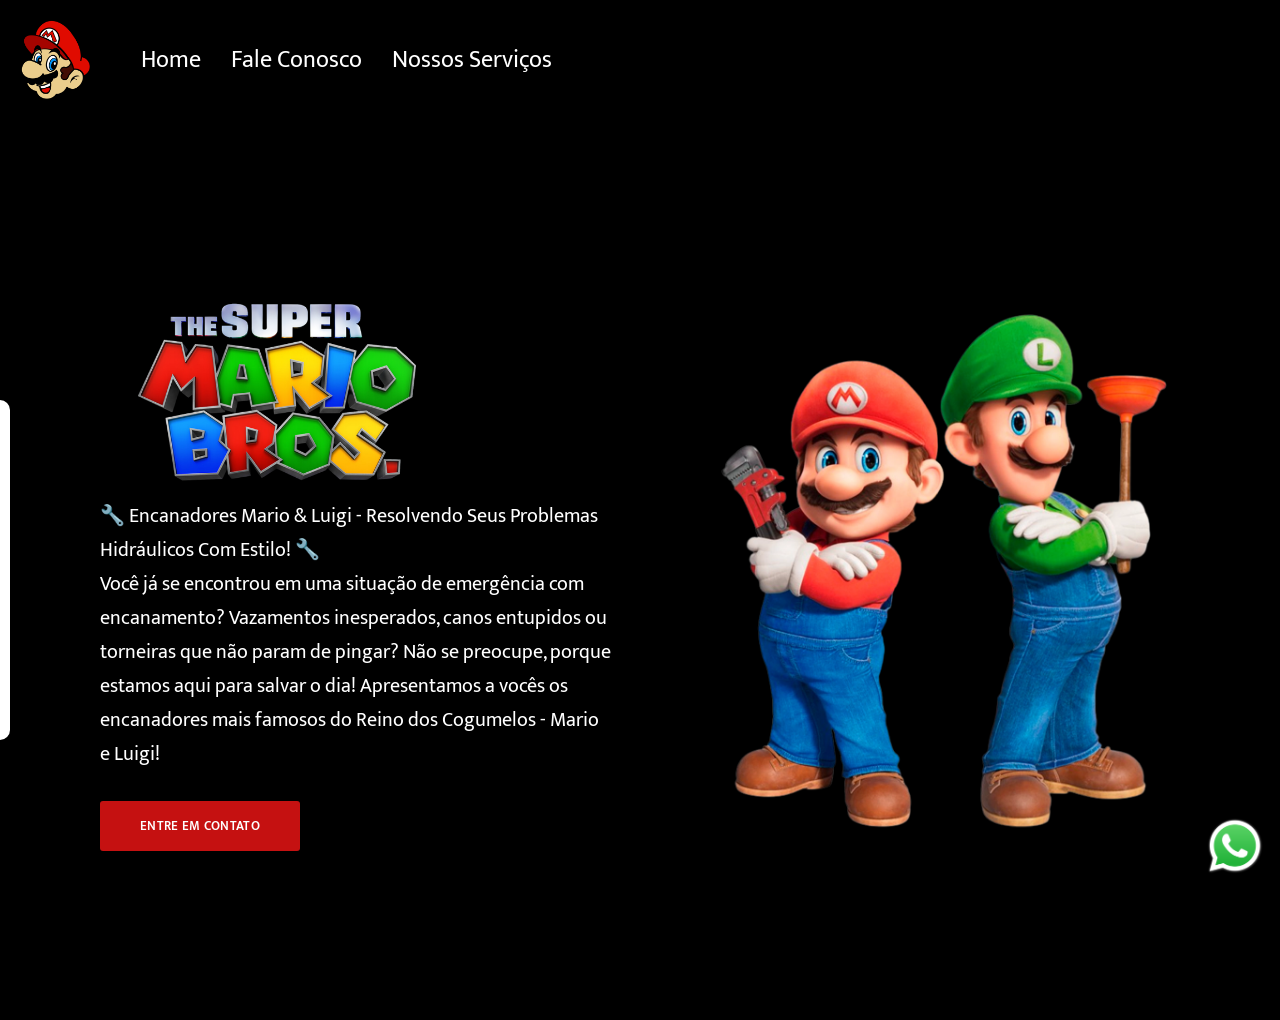
==== index.html @ 9358928d "new file:   img/backgroud.jpeg 	new file:   img/logo-header.png 	new file:   img/logo.png 	new file:" ====
<!DOCTYPE html>
<html lang="en">

<head>
    <meta charset="UTF-8">
    <meta name="viewport" content="width=device-width, initial-scale=1.0">
    <link rel="preconnect" href="https://fonts.googleapis.com">
    <link rel="preconnect" href="https://fonts.gstatic.com" crossorigin>
    <link href="https://fonts.googleapis.com/css2?family=Mukta&display=swap" rel="stylesheet">
    <link rel="apple-touch-icon" sizes="180x180" href="./icon/apple-touch-icon.png">
    <link rel="icon" type="image/png" sizes="32x32" href="./icon/favicon-32x32.png">
    <link rel="icon" type="image/png" sizes="16x16" href="./icon/favicon-16x16.png">
    <link rel="manifest" href="./icon/site.webmanifest">
    <link rel="stylesheet" href="style.css">
    <title>Mario Encanador</title>
</head>

<body>
    <div class="mascara-form" onclick="hideForm()"></div>

    <header>
        <img src="./img/logo-header.png" class="logo-header" />
        <a>Home</a>
        <a onclick="showForm()">Fale Conosco</a>
        <a href="./nossos-servicos.html">Nossos Serviços</a>
    </header>

    <div class="container">
        <div class="background">
            <video loop autoplay muted class="conteudo-background ">
                <source src="./assets/video.mp4">
            </video>
            <!-- <img src="./img/backgroud.jpeg" class="conteudo-background"/> -->
            <div class="mascara-video"></div>
        </div>
                
        <div class="sobre-nos">
            <img src="./img/logo.png" class="logo">
            <p>
                🔧 Encanadores Mario & Luigi - Resolvendo Seus Problemas Hidráulicos Com Estilo! 🔧
            </p>
            <p>
                Você já se encontrou em uma situação de emergência com encanamento? Vazamentos inesperados, canos
                entupidos ou torneiras que não param de pingar? Não se preocupe, porque estamos aqui para salvar o dia!
                Apresentamos a vocês os encanadores mais famosos do Reino dos Cogumelos - Mario e Luigi!
            </p>
            <button onclick="showForm()">Entre em Contato</button>
        </div>

        <img src="./img/mario.png" class="mario">
        <a class="whatsapp"><img src="./img/whatsapp.png" /></a>

        <form action="https://formsubmit.co/lomaski1986@gmail.com" method="POST" class="fale-conosco">
            <input type="text" name="name" placeholder="Seu Nome" required>
            <input type="email" name="email" placeholder="Telefone" required>
            <textarea type="text" placeholder="Digite seu problema"></textarea>
            <button type="submit">Pedir Orçamento</button>
        </form>
    </div>
</body>
<script>
    const form = document.querySelector('.fale-conosco')
    const background = document.querySelector('.mascara-form')

    function showForm() {
        form.style.left = '50%'
        form.style.transform = 'translateX(-50%)'
        background.style.visibility = 'visible'
    }

    function hideForm() {
        form.style.left = '-330px'
        form.style.transform = 'translateX(0)'
        background.style.visibility = 'hidden'
    }
</script>

</html>
---- style.css ----
* {
    margin: 0;
    padding: 0;
    box-sizing: border-box;
    font-family: 'Mukta', sans-serif;
    background-color: #000000;
}

.mascara-form {
    visibility: hidden;
    transition: visibility 1s linear;
    z-index: 3;
    position: fixed;
    width: 100vw;
    height: 100vh;
    background: linear-gradient(109deg, rgba(10, 12, 16, 0.99) 15%, rgba(10, 12, 16, 0.7) 50%, rgba(10, 12, 16, 0.99) 85%);
}

header {
    display: flex;
    align-items: center;
    gap: 30px;
}

header a {
    font-size: 24px;
    color: white;
    cursor: pointer;
    text-decoration: none;
}

header a:hover{
    color: #C51111;
    transition: 0.5s color ease-in-out;
}
.logo-header {
    height: 80px;
    margin: 20px;
}

.container {
    display: flex;
    height: 100vh;
    align-items: center;
    justify-content: space-evenly;
}

.background {
    position: fixed;
    z-index: -1;
    width: 100%;
    height: 100vh;
}

.conteudo-background {
    height: auto;
    width: auto;
    min-width: 100%;
    max-width: 100%;
    position: fixed;
    top: 0;
}

.mascara-video {
    z-index: 2;
    position: fixed;
    top: 0;
    width: 100%;
    height: 100%;
    background: linear-gradient(109deg, rgba(10, 12, 16, 0.99) 15%, rgba(10, 12, 16, 0.7) 50%, rgba(10, 12, 16, 0.99) 85%);
}



button {
    font-weight: 600;
    letter-spacing: 0.3px;
    text-align: center;
    text-transform: uppercase;
    border: 0;
    padding: 10px 0;
    border-radius: 3px;
    background-color: #C51111;
    width: 200px;
    height: 50px;
    color: white;
    cursor: pointer;
    margin-top: 30px;
}

.logo {
    height: 200px;
}

.mario {
    height: 60%;
}

p {
    color: white;
    font-size: 20px;
}

.sobre-nos {
    max-width: 40%;
}

.fale-conosco {
    position: fixed;
    display: flex;
    flex-direction: column;
    background: white;
    padding: 20px;
    border-radius: 10px;
    gap: 20px;
    left: -330px;
    transition: left 1s linear;
    z-index: 4;
    /* transform: translateX(0); */
}

input {
    height: 40px;
    border-radius: 5px;
    border: 1px solid gray;
    padding-left: 10px;
    outline-color: #18D80F;
}

textarea {
    height: 80px;
    width: 300px;
    border-radius: 5px;
    border: 1px solid gray;
    padding-left: 10px;
    outline-color: #18D80F;
    padding: 10px;
}

.whatsapp {
    position: fixed;
    bottom: 15px;
    right: 15px;
    cursor: pointer;
}

.whatsapp img {
    height: 60px;
}

@media (max-width: 1000px) {
    p {
        display: none;
    }

    .caixa-mae {
        flex-direction: column;
        padding: 10px;
    }

    .caixa-principal {
        width: 100%;
        display: flex;
        flex-direction: column;
        align-items: center;
    }

    .imagem-mario-luigi {
        max-width: 80vw;
        height: auto;
    }

    .header {
        margin: 20px;
        justify-content: center;

    }

    .header img {
        display: none;
    }

    .header a {
        font-size: 18px;
    }

}
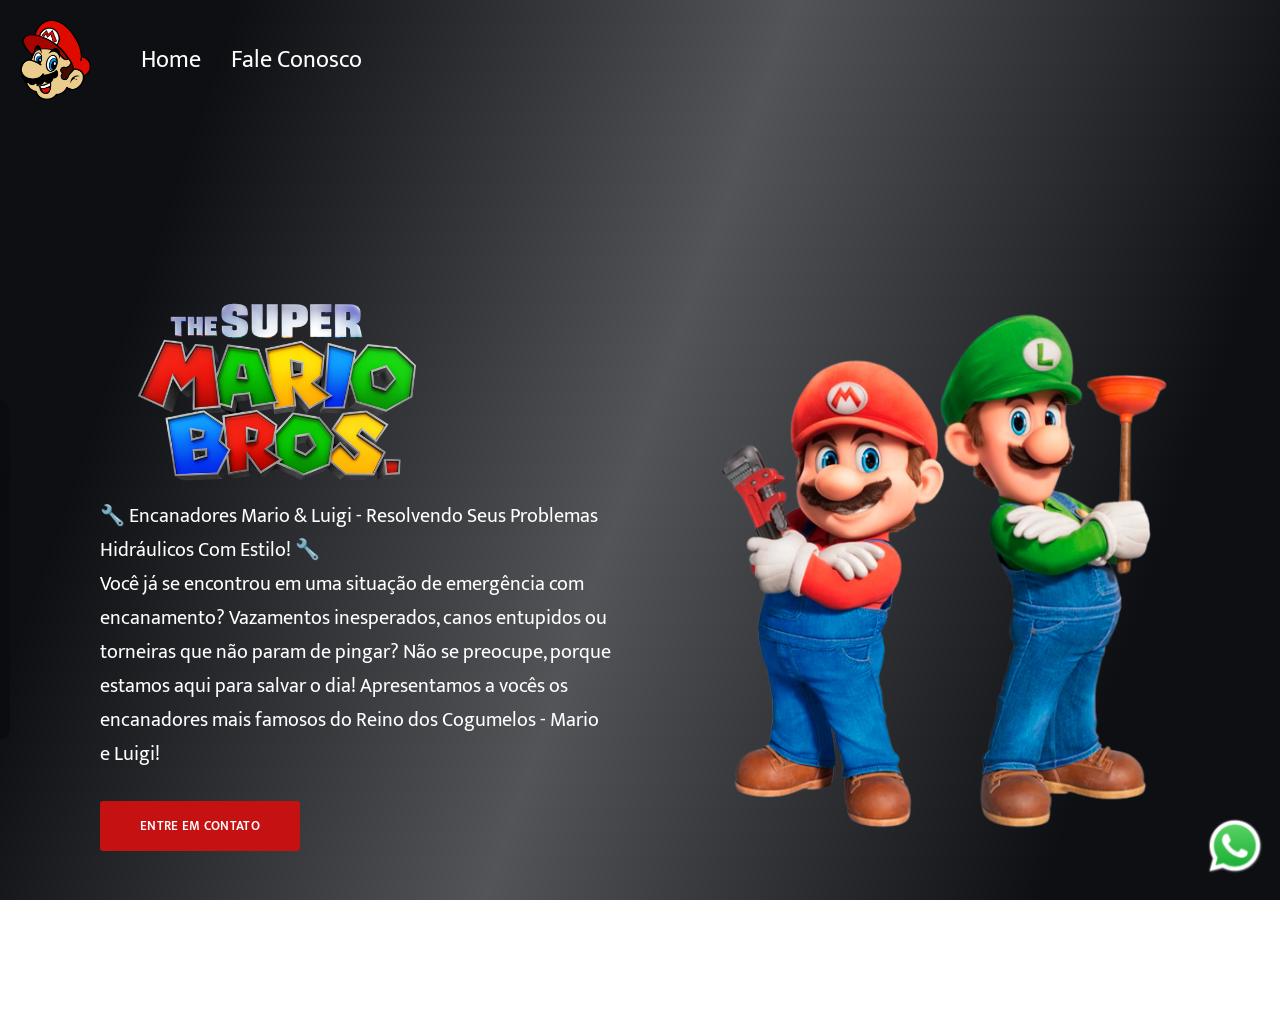
==== commit d8cd4e68: "modified:   index.html 	new file:   nossos-servicos.html 	modified:   style.css" ====
--- a/index.html
+++ b/index.html
@@ -12,7 +12,7 @@
     <link rel="icon" type="image/png" sizes="16x16" href="./icon/favicon-16x16.png">
     <link rel="manifest" href="./icon/site.webmanifest">
     <link rel="stylesheet" href="style.css">
-    <title>Mario Encanador</title>
+    <title>Mario Bros</title>
 </head>
 
 <body>
@@ -22,17 +22,17 @@
         <img src="./img/logo-header.png" class="logo-header" />
         <a>Home</a>
         <a onclick="showForm()">Fale Conosco</a>
-        <a href="./nossos-servicos.html">Nossos Serviços</a>
+        <!-- <a href="./nossos-servicos.html">Nossos Serviços</a> -->
     </header>
 
     <div class="container">
         <div class="background">
-            <video loop autoplay muted class="conteudo-background ">
-                <source src="./assets/video.mp4">
-            </video>
-            <!-- <img src="./img/backgroud.jpeg" class="conteudo-background"/> -->
+            <video src="./img/video.mp4" loop autoplay muted class="conteudo-background"></video>
+            
             <div class="mascara-video"></div>
         </div>
+
+        <!-- <video src="./img/video.mp4" loop autoplay muted></video> -->
                 
         <div class="sobre-nos">
             <img src="./img/logo.png" class="logo">
@@ -48,7 +48,9 @@
         </div>
 
         <img src="./img/mario.png" class="mario">
-        <a class="whatsapp"><img src="./img/whatsapp.png" /></a>
+        <a class="whatsapp" href="https://wa.me/5511997830413" target="_blank">
+            <img src="./img/whatsapp.png" />
+        </a>
 
         <form action="https://formsubmit.co/lomaski1986@gmail.com" method="POST" class="fale-conosco">
             <input type="text" name="name" placeholder="Seu Nome" required>
--- a/style.css
+++ b/style.css
@@ -3,7 +3,6 @@
     padding: 0;
     box-sizing: border-box;
     font-family: 'Mukta', sans-serif;
-    background-color: #000000;
 }
 
 .mascara-form {
@@ -33,6 +32,7 @@
     color: #C51111;
     transition: 0.5s color ease-in-out;
 }
+
 .logo-header {
     height: 80px;
     margin: 20px;
@@ -50,6 +50,12 @@
     z-index: -1;
     width: 100%;
     height: 100vh;
+}
+
+.background video {
+    width: 100%;
+    height: 100vh;
+    object-fit: cover; /* Crops and scales the video without distorting it */
 }
 
 .conteudo-background {
@@ -109,14 +115,13 @@
     position: fixed;
     display: flex;
     flex-direction: column;
-    background: white;
     padding: 20px;
     border-radius: 10px;
     gap: 20px;
     left: -330px;
     transition: left 1s linear;
     z-index: 4;
-    /* transform: translateX(0); */
+    background: linear-gradient(109deg,rgba(10, 12, 16, 0.99) 15%,rgba(10, 12, 16, 0.7) 50%,rgba(10, 12, 16, 0.99) 85%);
 }
 
 input {
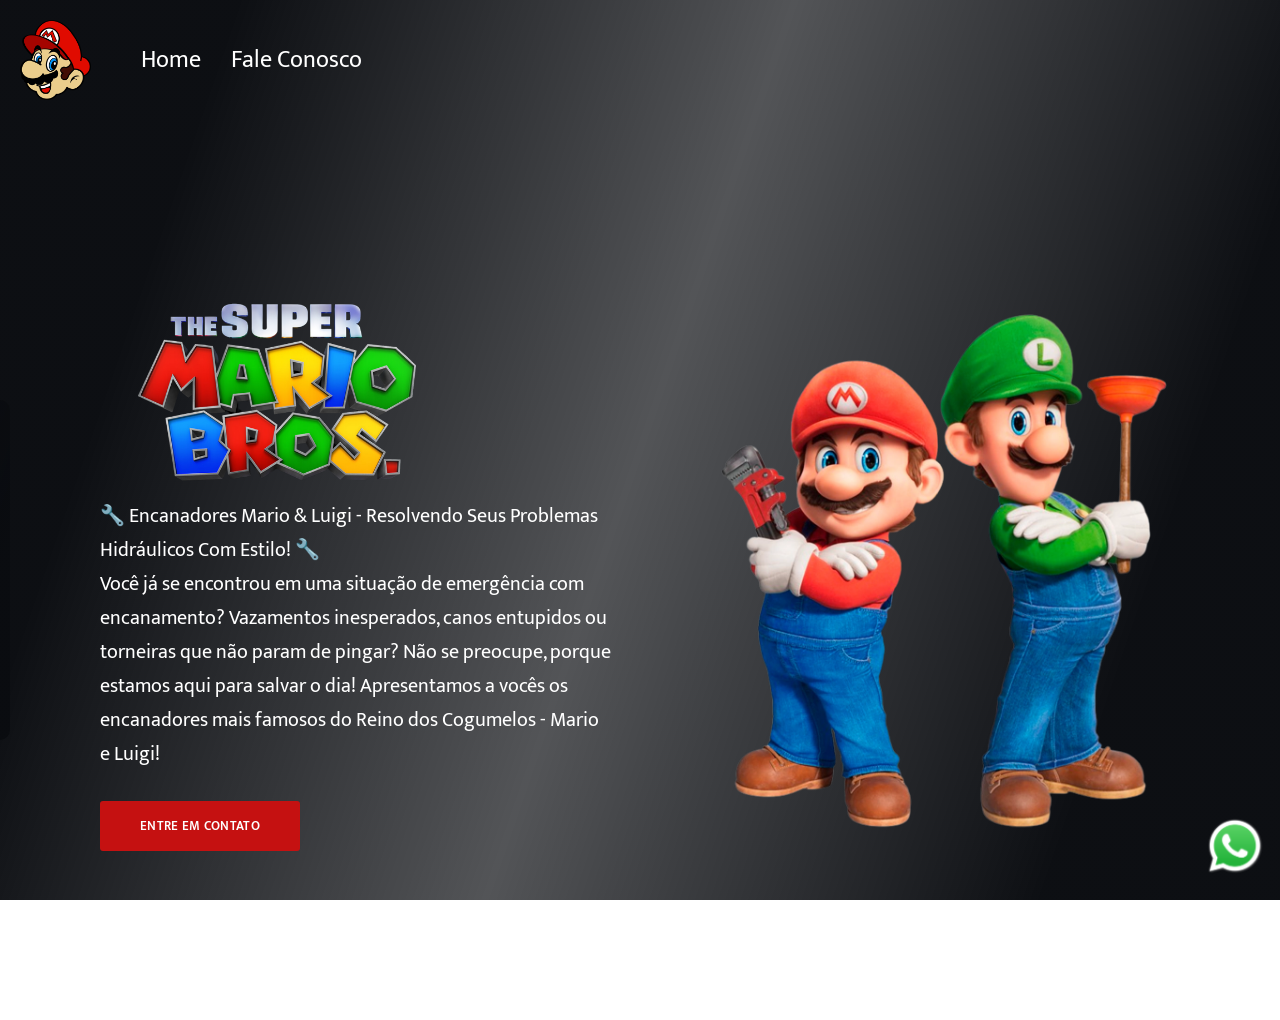
==== commit 8c6435be: "modified:   index.html 	new file:   scripts.js" ====
--- a/index.html
+++ b/index.html
@@ -31,8 +31,6 @@
             
             <div class="mascara-video"></div>
         </div>
-
-        <!-- <video src="./img/video.mp4" loop autoplay muted></video> -->
                 
         <div class="sobre-nos">
             <img src="./img/logo.png" class="logo">
@@ -52,29 +50,16 @@
             <img src="./img/whatsapp.png" />
         </a>
 
-        <form action="https://formsubmit.co/lomaski1986@gmail.com" method="POST" class="fale-conosco">
+        <form action="https://formcarry.com/s/seuicIAZ80M"
+                method="POST"
+                enctype="multipart/form-data" 
+                class="fale-conosco">
             <input type="text" name="name" placeholder="Seu Nome" required>
-            <input type="email" name="email" placeholder="Telefone" required>
+            <input type="email" name="email" placeholder="Seu E-mail" required>
             <textarea type="text" placeholder="Digite seu problema"></textarea>
             <button type="submit">Pedir Orçamento</button>
         </form>
     </div>
 </body>
-<script>
-    const form = document.querySelector('.fale-conosco')
-    const background = document.querySelector('.mascara-form')
-
-    function showForm() {
-        form.style.left = '50%'
-        form.style.transform = 'translateX(-50%)'
-        background.style.visibility = 'visible'
-    }
-
-    function hideForm() {
-        form.style.left = '-330px'
-        form.style.transform = 'translateX(0)'
-        background.style.visibility = 'hidden'
-    }
-</script>
-
+<script src="scripts.js"></script>
 </html>
